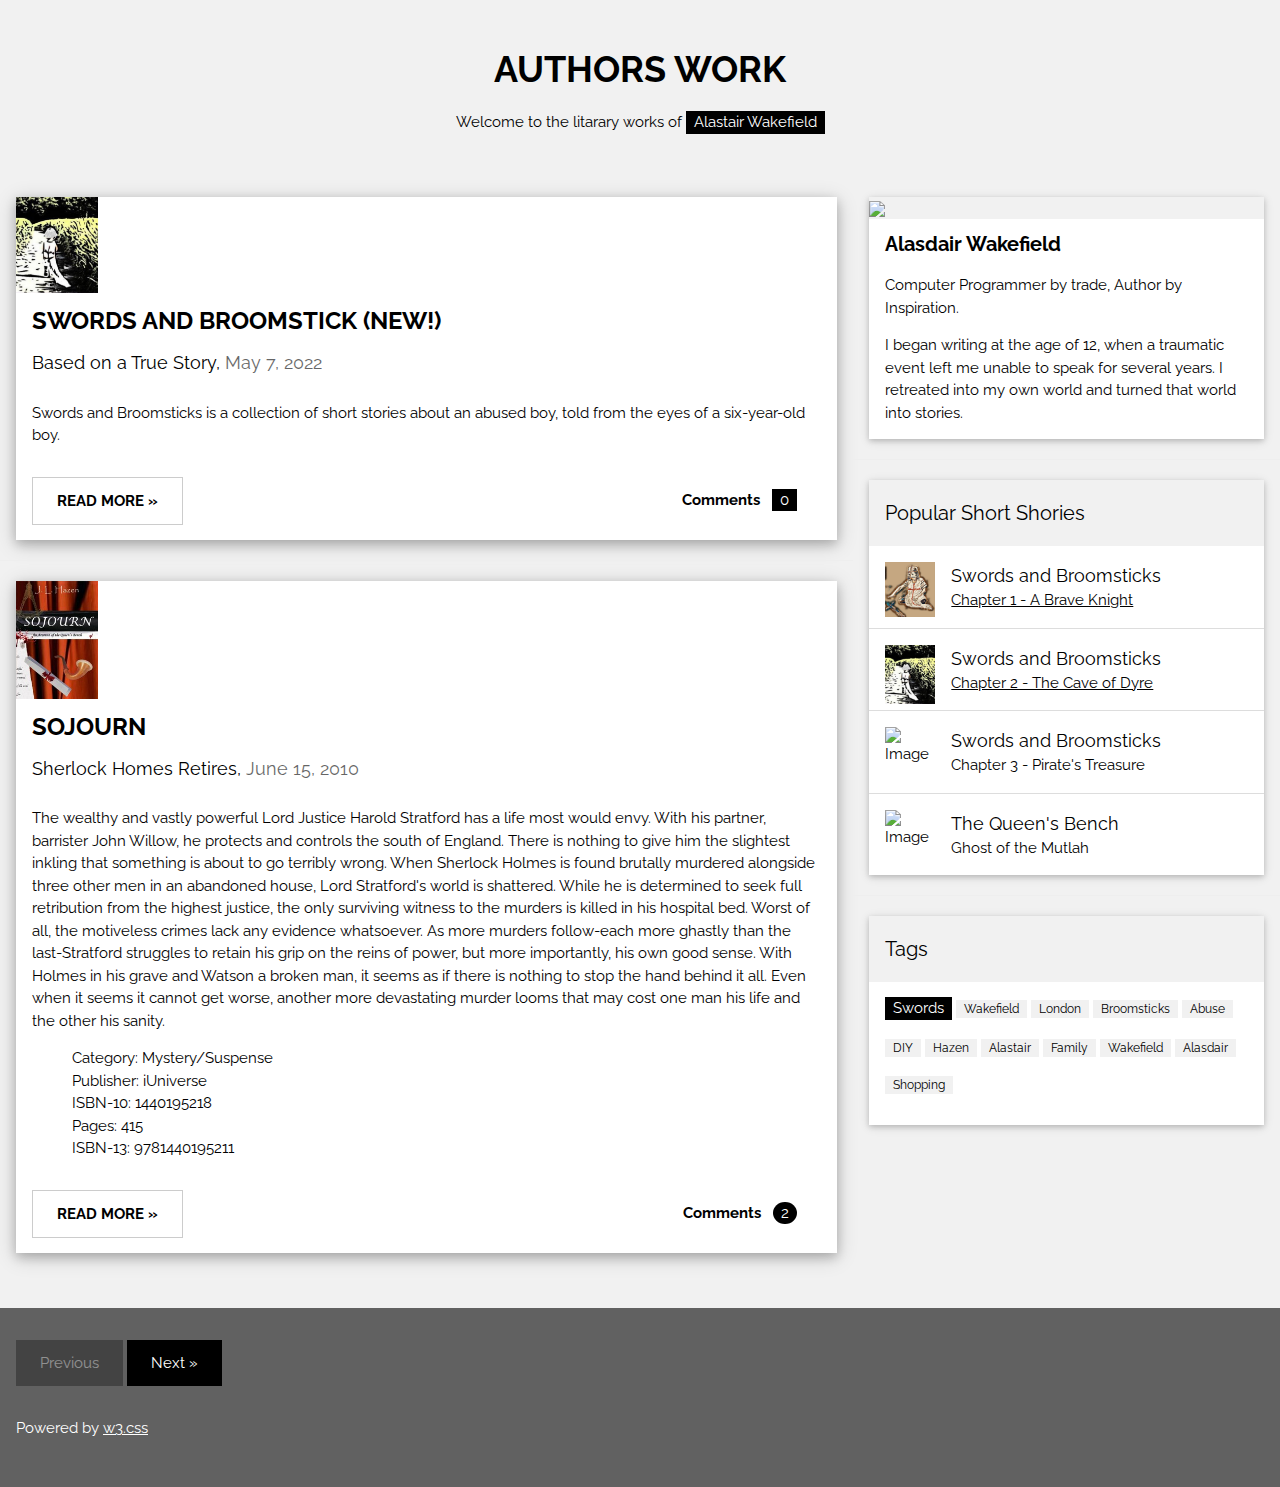
==== index.html @ b14f09b8 "Update index.html" ====
<!DOCTYPE html>
<html>
<head>
<title>Authors Work</title>
<meta charset="UTF-8">
<meta name="viewport" content="width=device-width, initial-scale=1">
<link rel="stylesheet" href="https://www.w3schools.com/w3css/4/w3.css">
<link rel="stylesheet" href="https://fonts.googleapis.com/css?family=Raleway">
<link rel="stylesheet" href="css/style.css">
<style>
body,h1,h2,h3,h4,h5 {font-family: "Raleway", sans-serif}
</style>
</head>
<body class="w3-light-grey">

<!-- w3-content defines a container for fixed size centered content, 
and is wrapped around the whole page content, except for the footer in this example -->
<div class="w3-content" style="max-width:1400px">

<!-- Header -->
<header class="w3-container w3-center w3-padding-32"> 
  <h1><b>AUTHORS WORK</b></h1>
  <p>Welcome to the litarary works of <span class="w3-tag">Alastair Wakefield</span></p>
</header>

<!-- Grid -->
<div class="w3-row">

<!-- Blog entries -->
<div class="w3-col l8 s12">
  <!-- Blog entry -->
  <div class="w3-card-4 w3-margin w3-white">
    <img src="Images/Cover.png" alt="CoverPage" style="width:10%">
    <div class="w3-container">
      <h3><b>SWORDS AND BROOMSTICK (NEW!)</b></h3>
      <h5>Based on a True Story, <span class="w3-opacity">May 7, 2022</span></h5>
    </div>

    <div class="w3-container">
      <p>Swords and Broomsticks is a collection of short stories about an abused boy, told from the eyes of a six-year-old boy.</p>
      <div class="w3-row">
        <div class="w3-col m8 s12">
          <p><button class="w3-button w3-padding-large w3-white w3-border"><b>READ MORE »</b></button></p>
        </div>
        <div class="w3-col m4 w3-hide-small">
          <p><span class="w3-padding-large w3-right"><b>Comments  </b> <span class="w3-tag">0</span></span></p>
        </div>
      </div>
    </div>
  </div>
  <hr>

  <!-- Blog entry -->
  <div class="w3-card-4 w3-margin w3-white">
  <img src="Images/SojournCover.jpg" alt="Sojourn" style="width:10%">
    <div class="w3-container">
      <h3><b>SOJOURN</b></h3>
      <h5>Sherlock Homes Retires, <span class="w3-opacity">June 15, 2010</span></h5>
    </div>

    <div class="w3-container">
      <p>The wealthy and vastly powerful Lord Justice Harold Stratford has a life most would envy. With his partner, barrister John Willow, he protects and controls the south of England. There is nothing to give him the slightest inkling that something is about to go terribly wrong.  When Sherlock Holmes is found brutally murdered alongside three other men in an abandoned house, Lord Stratford's world is shattered. While he is determined to seek full retribution from the highest justice, the only surviving witness to the murders is killed in his hospital bed. Worst of all, the motiveless crimes lack any evidence whatsoever. As more murders follow-each more ghastly than the last-Stratford struggles to retain his grip on the reins of power, but more importantly, his own good sense. With Holmes in his grave and Watson a broken man, it seems as if there is nothing to stop the hand behind it all.  Even when it seems it cannot get worse, another more devastating murder looms that may cost one man his life and the other his sanity.</p>
      <ul>
          <li>Category:  Mystery/Suspense</li>
          <li>Publisher: iUniverse</li>
          <li>ISBN-10:  1440195218</li>
          <li>Pages: 415</li>
          <li>ISBN-13: 9781440195211</li>
      </ul>
      <div class="w3-row">
        <div class="w3-col m8 s12">
          <p><button class="w3-button w3-padding-large w3-white w3-border"><b>READ MORE »</b></button></p>
        </div>
        <div class="w3-col m4 w3-hide-small">
          <p><span class="w3-padding-large w3-right"><b>Comments  </b> <span class="w3-badge">2</span></span></p>
        </div>
      </div>
    </div>
  </div>
<!-- END BLOG ENTRIES -->
</div>

<!-- Introduction menu -->
<div class="w3-col l4">
  <!-- About Card -->
  <div class="w3-card w3-margin w3-margin-top">
  <img src="/w3images/avatar_g.jpg" style="width:100%">
    <div class="w3-container w3-white">
      <h4><b>Alasdair Wakefield</b></h4>
      <p>Computer Programmer by trade, Author by Inspiration.</p>
      <p>I began writing at the age of 12, when a traumatic event left me unable to speak for several years. I retreated into my own world and turned that world into stories.</p>
    </div>
  </div><hr>
  
  <!-- Posts -->
  <div class="w3-card w3-margin">
    <div class="w3-container w3-padding">
      <h4>Popular Short Shories</h4>
    </div>
    <ul class="w3-ul w3-hoverable w3-white">
      <li class="w3-padding-16">
        <img src="Images/BrokenSword.jpg" alt="BrokenSword" class="w3-left w3-margin-right" style="width:50px">
        <span class="w3-large">Swords and Broomsticks</span><br>
        <a href="stories/SwordsAndBroomsticks/chapter1_BraveKnight.html"><span>Chapter 1 - A Brave Knight</span></a>
      </li>
      <li class="w3-padding-16">
        <img src="Images/pic1.png" alt="Image" class="w3-left w3-margin-right" style="width:50px">
        <span class="w3-large">Swords and Broomsticks</span><br>
        <a href="stories/SwordsAndBroomsticks/chapter2_CaveOfDyre.html"><span>Chapter 2 - The Cave of Dyre</span></a>
      </li> 
      <li class="w3-padding-16">
        <img src="/w3images/skies.jpg" alt="Image" class="w3-left w3-margin-right" style="width:50px">
        <span class="w3-large">Swords and Broomsticks</span><br>
        <span>Chapter 3 - Pirate's Treasure</span>
      </li>   
      <li class="w3-padding-16 w3-hide-medium w3-hide-small">
        <img src="/w3images/rock.jpg" alt="Image" class="w3-left w3-margin-right" style="width:50px">
        <span class="w3-large">The Queen's Bench</span><br>
        <span>Ghost of the Mutlah</span>
      </li>  
    </ul>
  </div>
  <hr> 
 
  <!-- Labels / tags -->
  <div class="w3-card w3-margin">
    <div class="w3-container w3-padding">
      <h4>Tags</h4>
    </div>
    <div class="w3-container w3-white">
    <p><span class="w3-tag w3-black w3-margin-bottom">Swords</span> <span class="w3-tag w3-light-grey w3-small w3-margin-bottom">Wakefield</span> <span class="w3-tag w3-light-grey w3-small w3-margin-bottom">London</span>
      <span class="w3-tag w3-light-grey w3-small w3-margin-bottom">Broomsticks</span> <span class="w3-tag w3-light-grey w3-small w3-margin-bottom">Abuse</span> <span class="w3-tag w3-light-grey w3-small w3-margin-bottom">DIY</span>
      <span class="w3-tag w3-light-grey w3-small w3-margin-bottom">Hazen</span> <span class="w3-tag w3-light-grey w3-small w3-margin-bottom">Alastair</span> <span class="w3-tag w3-light-grey w3-small w3-margin-bottom">Family</span>
      <span class="w3-tag w3-light-grey w3-small w3-margin-bottom">Wakefield</span> <span class="w3-tag w3-light-grey w3-small w3-margin-bottom">Alasdair</span> <span class="w3-tag w3-light-grey w3-small w3-margin-bottom">Shopping</span>
    </p>
    </div>
  </div>
  
<!-- END Introduction Menu -->
</div>

<!-- END GRID -->
</div><br>

<!-- END w3-content -->
</div>

<!-- Footer -->
<footer class="w3-container w3-dark-grey w3-padding-32 w3-margin-top">
  <button class="w3-button w3-black w3-disabled w3-padding-large w3-margin-bottom">Previous</button>
  <button class="w3-button w3-black w3-padding-large w3-margin-bottom">Next »</button>
  <p>Powered by <a href="https://www.w3schools.com/w3css/default.asp" target="_blank">w3.css</a></p>
</footer>

</body>
</html>
---- css/style.css ----
ul {
    list-style: none;
}
.center {
    margin: auto;
    width: 50%;
    padding: 10px;
  }
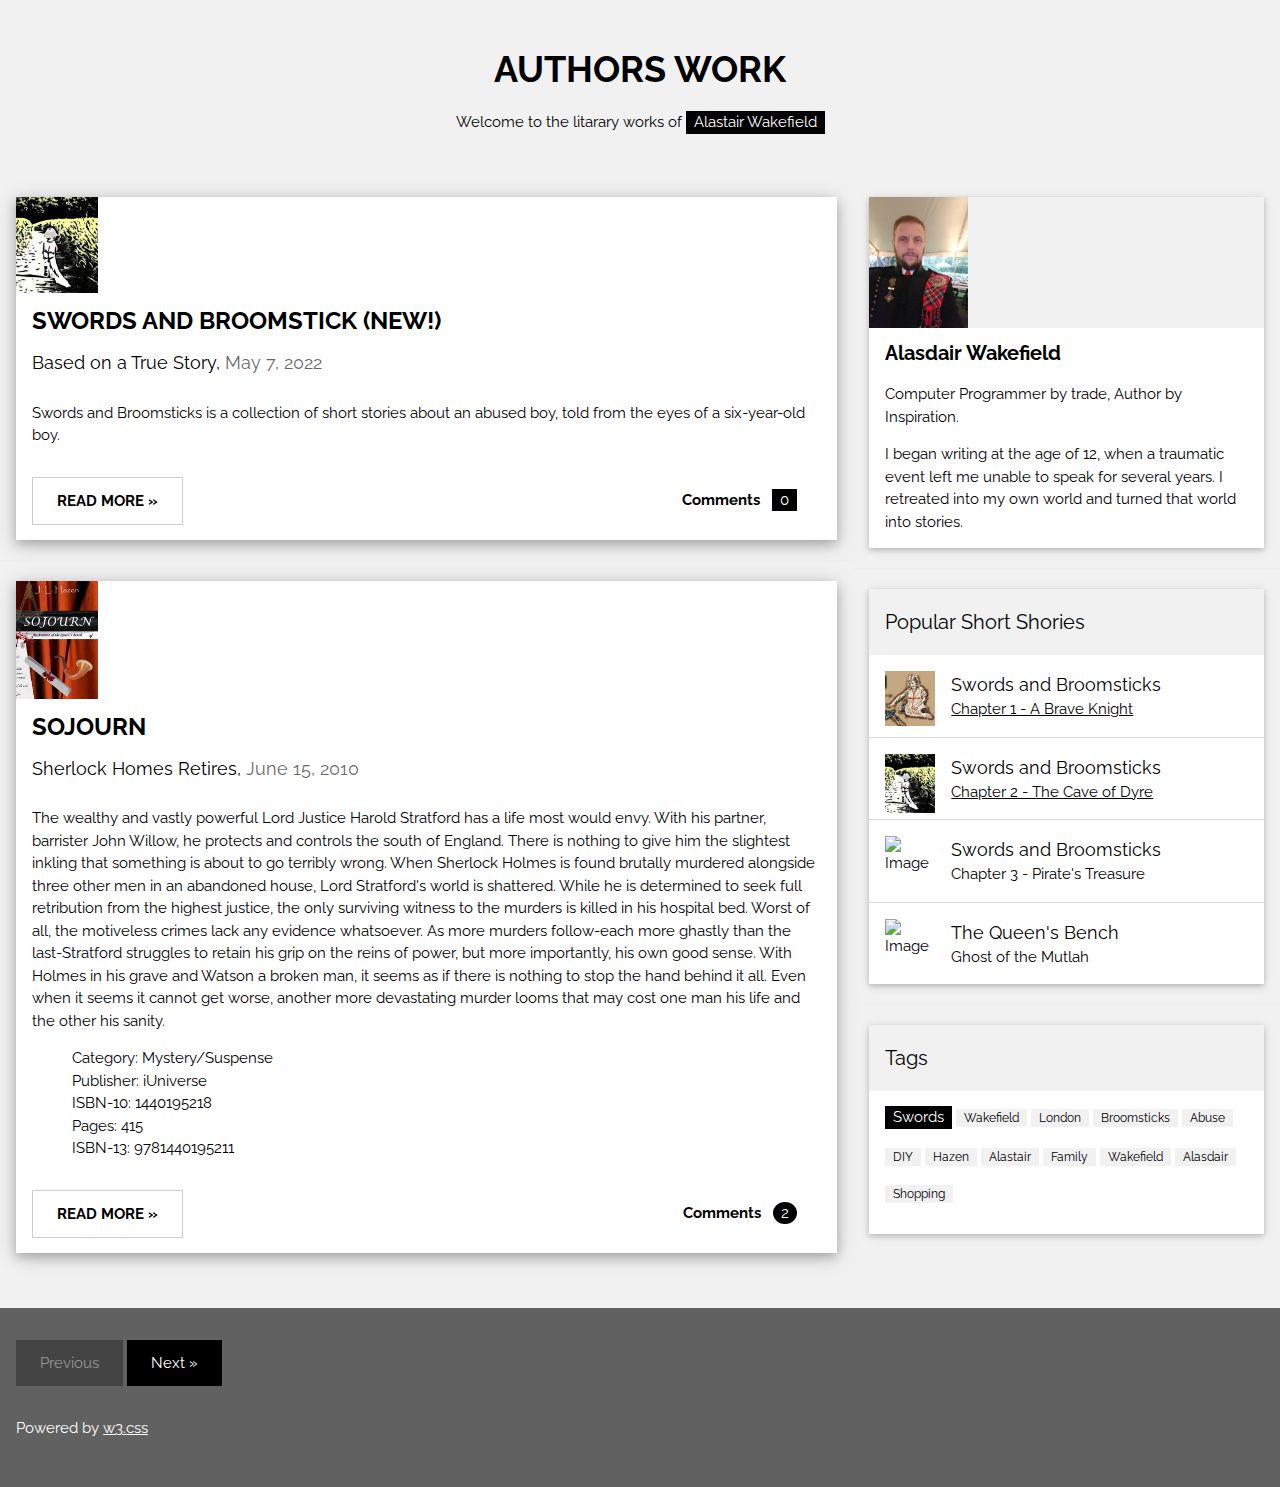
==== commit 26285df2: "Update index.html" ====
--- a/index.html
+++ b/index.html
@@ -84,7 +84,7 @@
 <div class="w3-col l4">
   <!-- About Card -->
   <div class="w3-card w3-margin w3-margin-top">
-  <img src="/w3images/avatar_g.jpg" style="width:100%">
+  <img src="Images/profilePic.jpg" style="width:25%">
     <div class="w3-container w3-white">
       <h4><b>Alasdair Wakefield</b></h4>
       <p>Computer Programmer by trade, Author by Inspiration.</p>
--- a/css/style.css
+++ b/css/style.css
@@ -6,3 +6,6 @@
     width: 50%;
     padding: 10px;
   }
+p.a {
+  text-indent: 50px;
+}
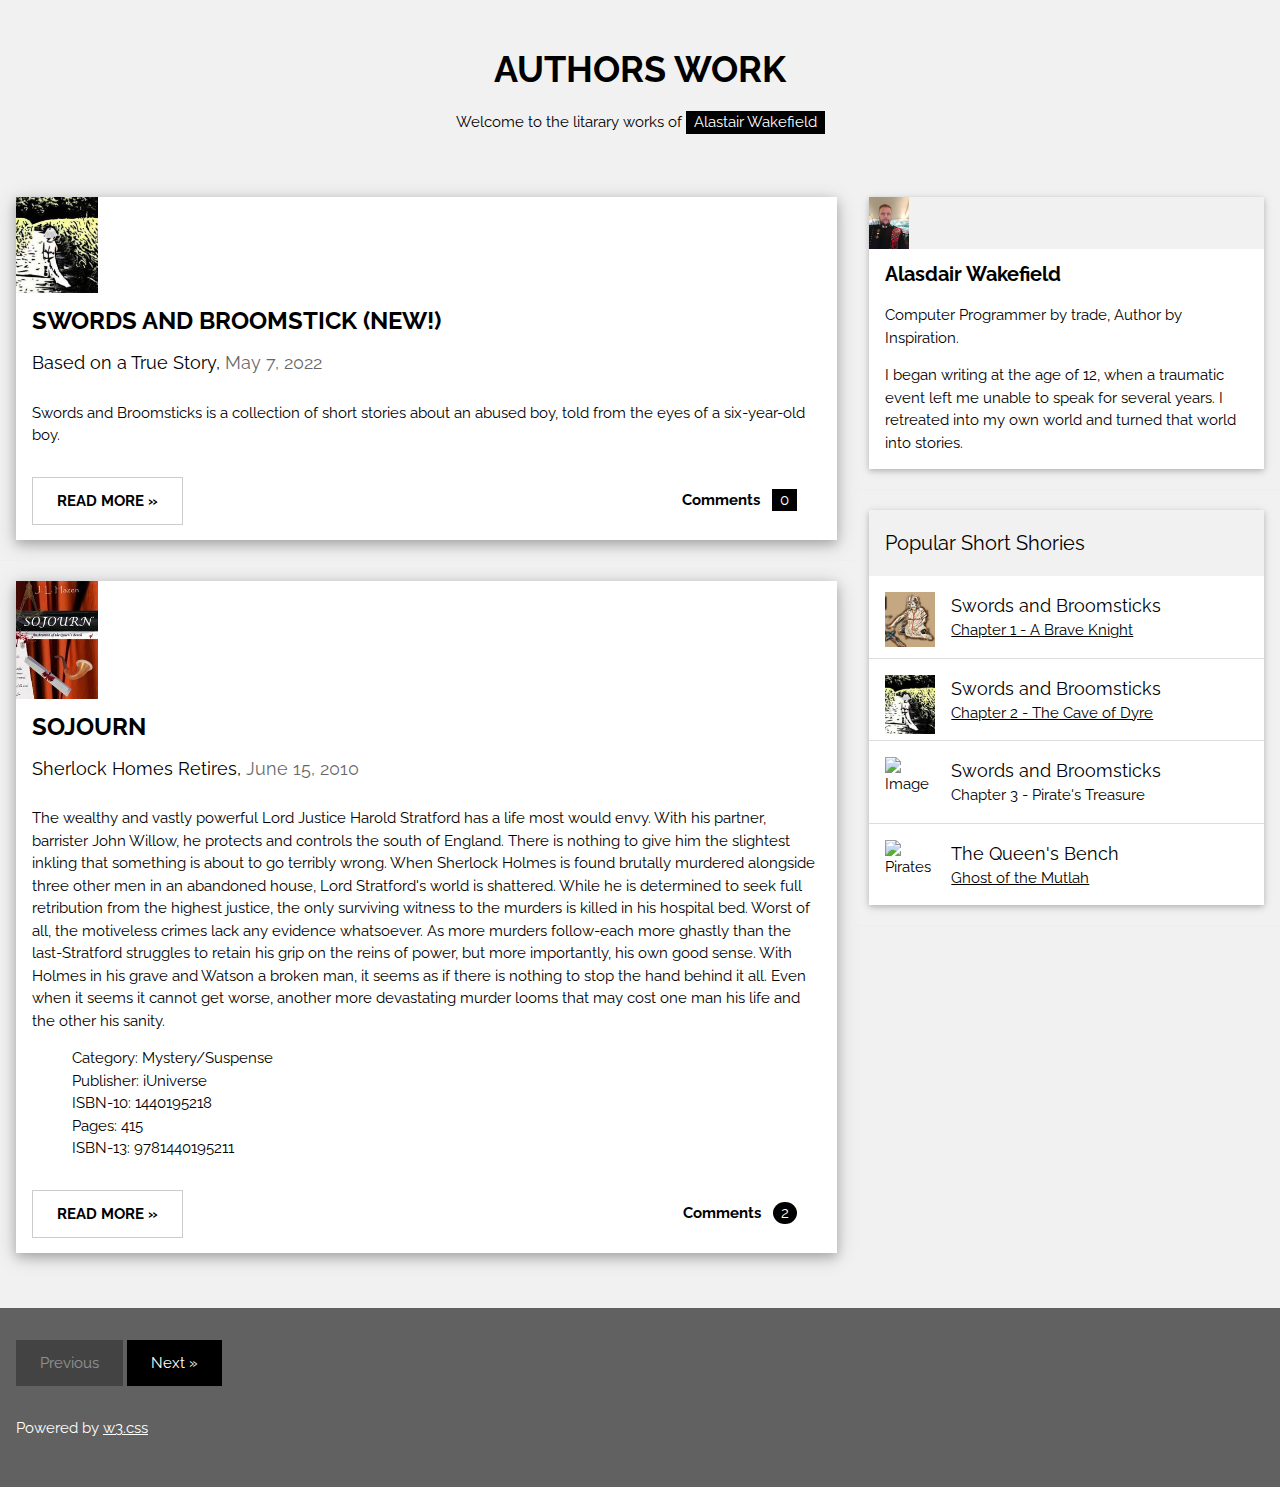
==== commit e2db3aad: "Update index.html" ====
--- a/index.html
+++ b/index.html
@@ -84,7 +84,7 @@
 <div class="w3-col l4">
   <!-- About Card -->
   <div class="w3-card w3-margin w3-margin-top">
-  <img src="Images/profilePic.jpg" style="width:25%">
+  <img src="Images/profilePic.jpg" style="width:10%">
     <div class="w3-container w3-white">
       <h4><b>Alasdair Wakefield</b></h4>
       <p>Computer Programmer by trade, Author by Inspiration.</p>
@@ -114,16 +114,16 @@
         <span>Chapter 3 - Pirate's Treasure</span>
       </li>   
       <li class="w3-padding-16 w3-hide-medium w3-hide-small">
-        <img src="/w3images/rock.jpg" alt="Image" class="w3-left w3-margin-right" style="width:50px">
+        <img src="Images/pirates.jpg" alt="Pirates" class="w3-left w3-margin-right" style="width:50px">
         <span class="w3-large">The Queen's Bench</span><br>
-        <span>Ghost of the Mutlah</span>
+       <a href="stories/QueensBench/2ndGen/GhostOfTheMutlah.html"><span>Ghost of the Mutlah</span></a>
       </li>  
     </ul>
   </div>
   <hr> 
  
   <!-- Labels / tags -->
-  <div class="w3-card w3-margin">
+  <!-- <div class="w3-card w3-margin">
     <div class="w3-container w3-padding">
       <h4>Tags</h4>
     </div>
@@ -134,7 +134,7 @@
       <span class="w3-tag w3-light-grey w3-small w3-margin-bottom">Wakefield</span> <span class="w3-tag w3-light-grey w3-small w3-margin-bottom">Alasdair</span> <span class="w3-tag w3-light-grey w3-small w3-margin-bottom">Shopping</span>
     </p>
     </div>
-  </div>
+  </div> -->
   
 <!-- END Introduction Menu -->
 </div>
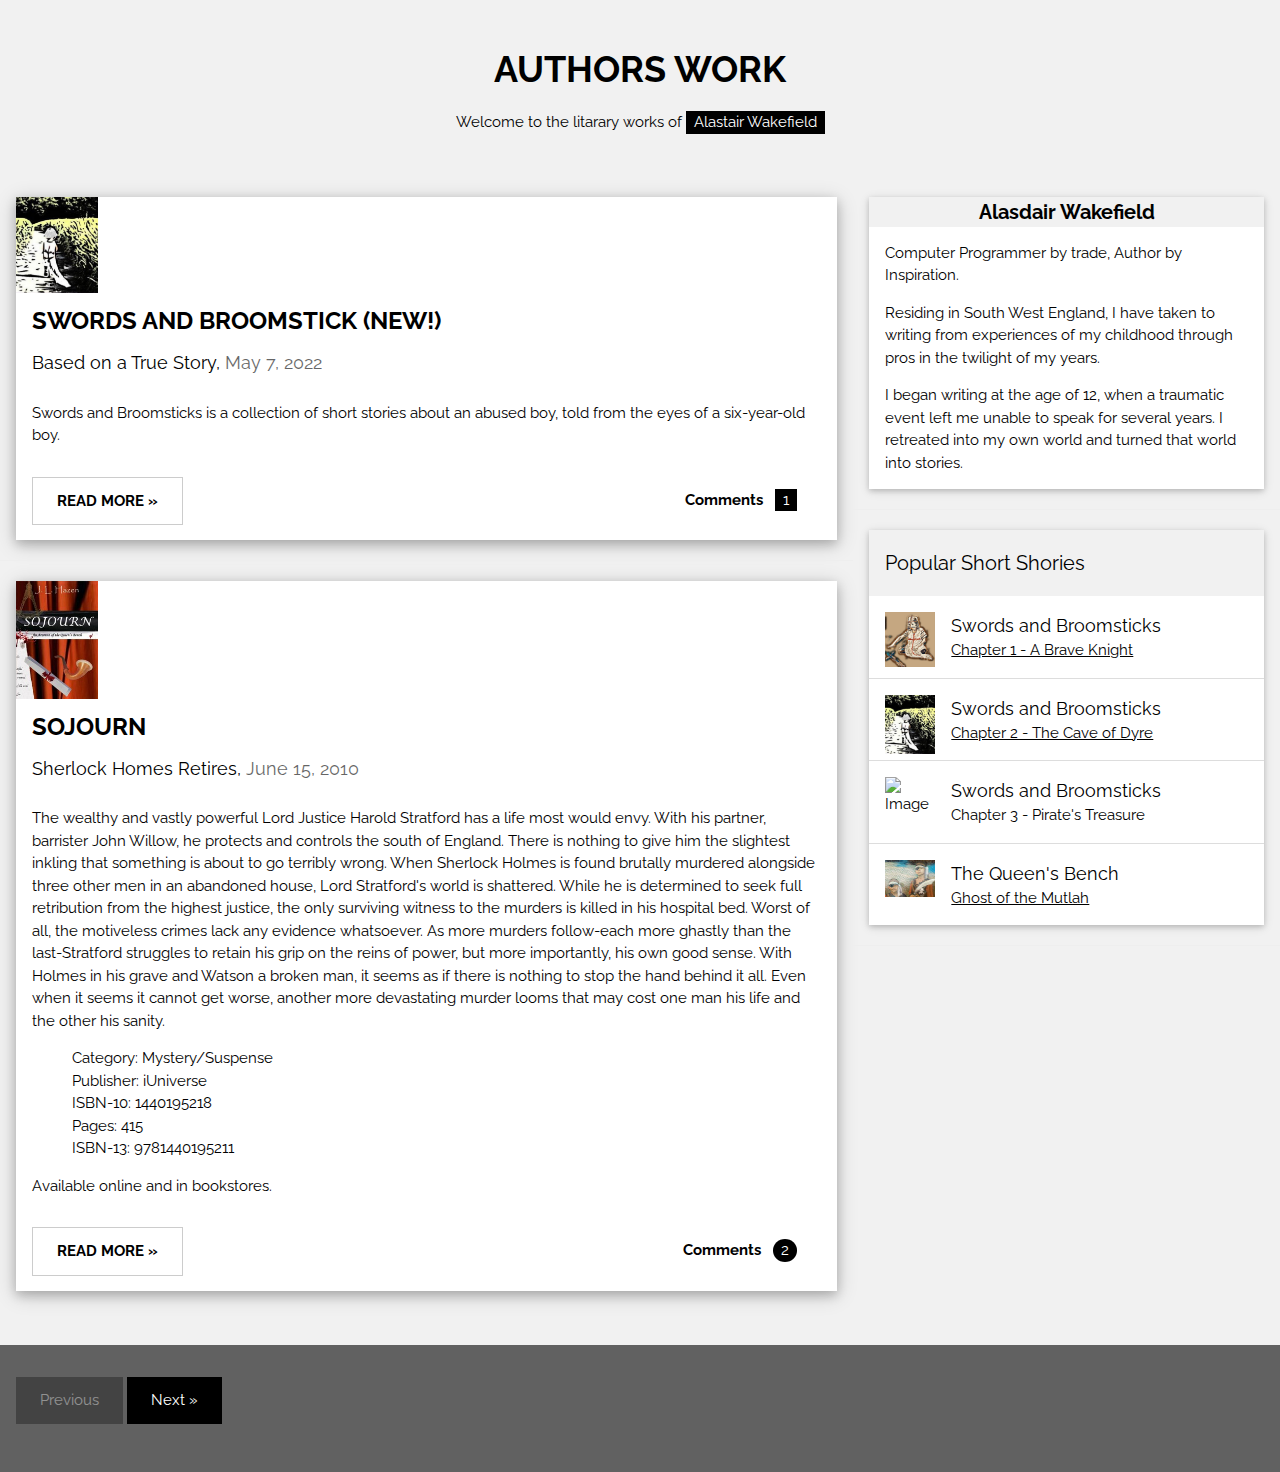
==== commit eed43f92: "Update index.html" ====
--- a/index.html
+++ b/index.html
@@ -40,10 +40,12 @@
       <p>Swords and Broomsticks is a collection of short stories about an abused boy, told from the eyes of a six-year-old boy.</p>
       <div class="w3-row">
         <div class="w3-col m8 s12">
-          <p><button class="w3-button w3-padding-large w3-white w3-border"><b>READ MORE »</b></button></p>
+          <!--<p><button class="w3-button w3-padding-large w3-white w3-border"><b>READ MORE »</b></button></p>-->
+          <p><button class="w3-button w3-padding-large w3-white w3-border" onclick="myFunction()"><b>READ MORE »</b></button></p>
+          <div id="myDIV"></div>
         </div>
         <div class="w3-col m4 w3-hide-small">
-          <p><span class="w3-padding-large w3-right"><b>Comments  </b> <span class="w3-tag">0</span></span></p>
+          <p><span class="w3-padding-large w3-right"><b>Comments  </b> <span class="w3-tag">1</span></span></p>
         </div>
       </div>
     </div>
@@ -67,6 +69,7 @@
           <li>Pages: 415</li>
           <li>ISBN-13: 9781440195211</li>
       </ul>
+      <p>Available online and in bookstores.</p>
       <div class="w3-row">
         <div class="w3-col m8 s12">
           <p><button class="w3-button w3-padding-large w3-white w3-border"><b>READ MORE »</b></button></p>
@@ -84,10 +87,11 @@
 <div class="w3-col l4">
   <!-- About Card -->
   <div class="w3-card w3-margin w3-margin-top">
-  <img src="Images/profilePic.jpg" style="width:10%">
+  <!--<img src="Images/profilePic.jpg" style="width:10%">-->
+    <h4 class="center"><b>Alasdair Wakefield</b></h4>
     <div class="w3-container w3-white">
-      <h4><b>Alasdair Wakefield</b></h4>
       <p>Computer Programmer by trade, Author by Inspiration.</p>
+      <p>Residing in South West England, I have taken to writing from experiences of my childhood through pros in the twilight of my years.</p>
       <p>I began writing at the age of 12, when a traumatic event left me unable to speak for several years. I retreated into my own world and turned that world into stories.</p>
     </div>
   </div><hr>
@@ -149,8 +153,18 @@
 <footer class="w3-container w3-dark-grey w3-padding-32 w3-margin-top">
   <button class="w3-button w3-black w3-disabled w3-padding-large w3-margin-bottom">Previous</button>
   <button class="w3-button w3-black w3-padding-large w3-margin-bottom">Next »</button>
-  <p>Powered by <a href="https://www.w3schools.com/w3css/default.asp" target="_blank">w3.css</a></p>
-</footer>
+  </footer>
+
+<script>
+  function myFunction() {
+    var x = document.getElementById("myDIV");
+    if (x.innerHTML === "") {
+      x.innerHTML = "Swords and Broomsticks is a series of short stories based on growing up abused and how that is percieved from the eyes of a six-year-old boy. If you are a child reading these stories you will only see the fun. If, however, you read them as an adult you will find hidden suggestions of abuse. Like any small boy, Neville sees people from the surface only. Mr Dyre suspects Neville is being abused and tries to help, but Neville finds his physical appearance scary, so he fears him. The dragon Neville lives with, on the other hand, is the cause of much of his abuse, and yet Neville is protective of her, as most children are of their abuser. As the stories continue, the reader will find that Neville's dragon is not the only one to abuse him. People turn out to be something they are not, hurting him far worse than his dragon.";
+    } else {
+      x.innerHTML = "";
+    }
+  }
+  </script>
 
 </body>
 </html>
--- a/css/style.css
+++ b/css/style.css
@@ -3,9 +3,16 @@
 }
 .center {
     margin: auto;
-    width: 50%;
-    padding: 10px;
+    text-align: center;
   }
-p.a {
-  text-indent: 50px;
-}
+  p.indented {
+    text-indent: 50px;
+  }
+  .floatRight {
+    float: right;
+    padding-left: 20px;
+  }
+  .floatLeft {
+    float: left;
+    padding-right: 20px;
+  }
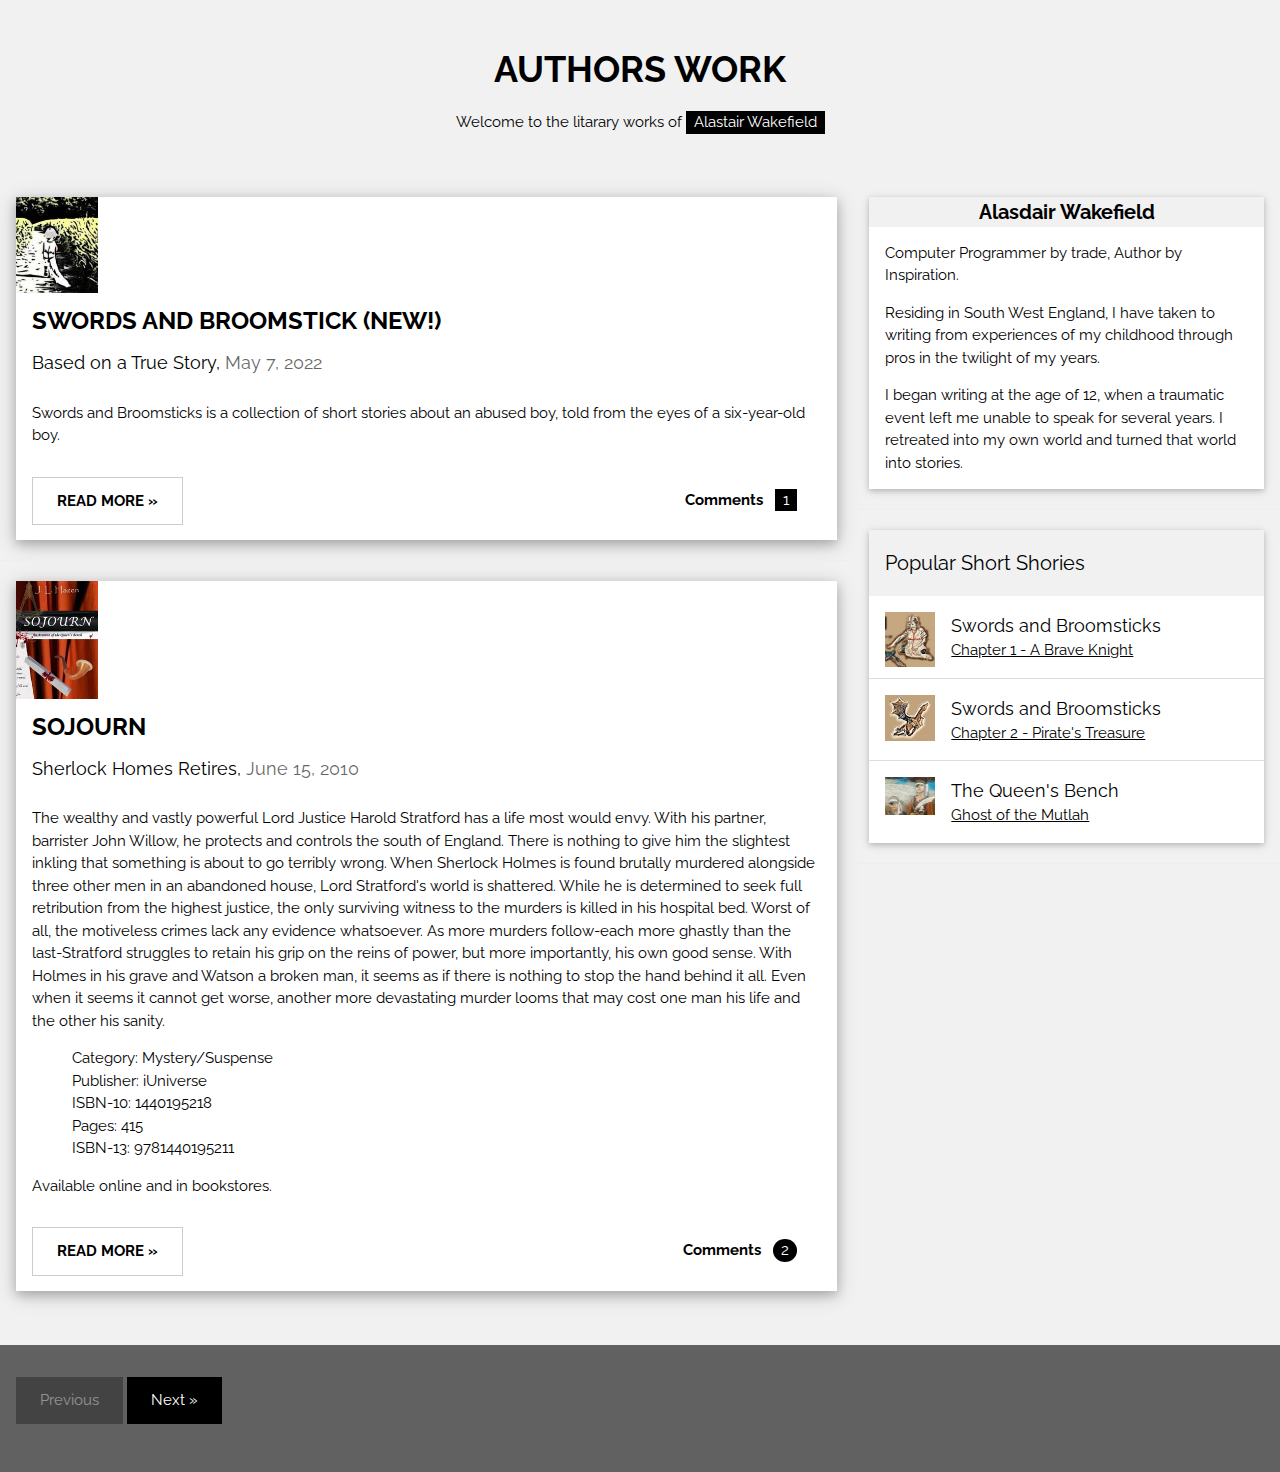
==== commit a9fdabce: "Update index.html" ====
--- a/index.html
+++ b/index.html
@@ -108,14 +108,9 @@
         <a href="stories/SwordsAndBroomsticks/chapter1_BraveKnight.html"><span>Chapter 1 - A Brave Knight</span></a>
       </li>
       <li class="w3-padding-16">
-        <img src="Images/pic1.png" alt="Image" class="w3-left w3-margin-right" style="width:50px">
+        <img src="Images/blue dragon.png" alt="Image" class="w3-left w3-margin-right" style="width:50px">
         <span class="w3-large">Swords and Broomsticks</span><br>
-        <a href="stories/SwordsAndBroomsticks/chapter2_CaveOfDyre.html"><span>Chapter 2 - The Cave of Dyre</span></a>
-      </li> 
-      <li class="w3-padding-16">
-        <img src="/w3images/skies.jpg" alt="Image" class="w3-left w3-margin-right" style="width:50px">
-        <span class="w3-large">Swords and Broomsticks</span><br>
-        <span>Chapter 3 - Pirate's Treasure</span>
+        <a href="stories/SwordsAndBroomsticks/chapter3_PirateTreasure.html"><span>Chapter 2 - Pirate's Treasure</span></a>
       </li>   
       <li class="w3-padding-16 w3-hide-medium w3-hide-small">
         <img src="Images/pirates.jpg" alt="Pirates" class="w3-left w3-margin-right" style="width:50px">
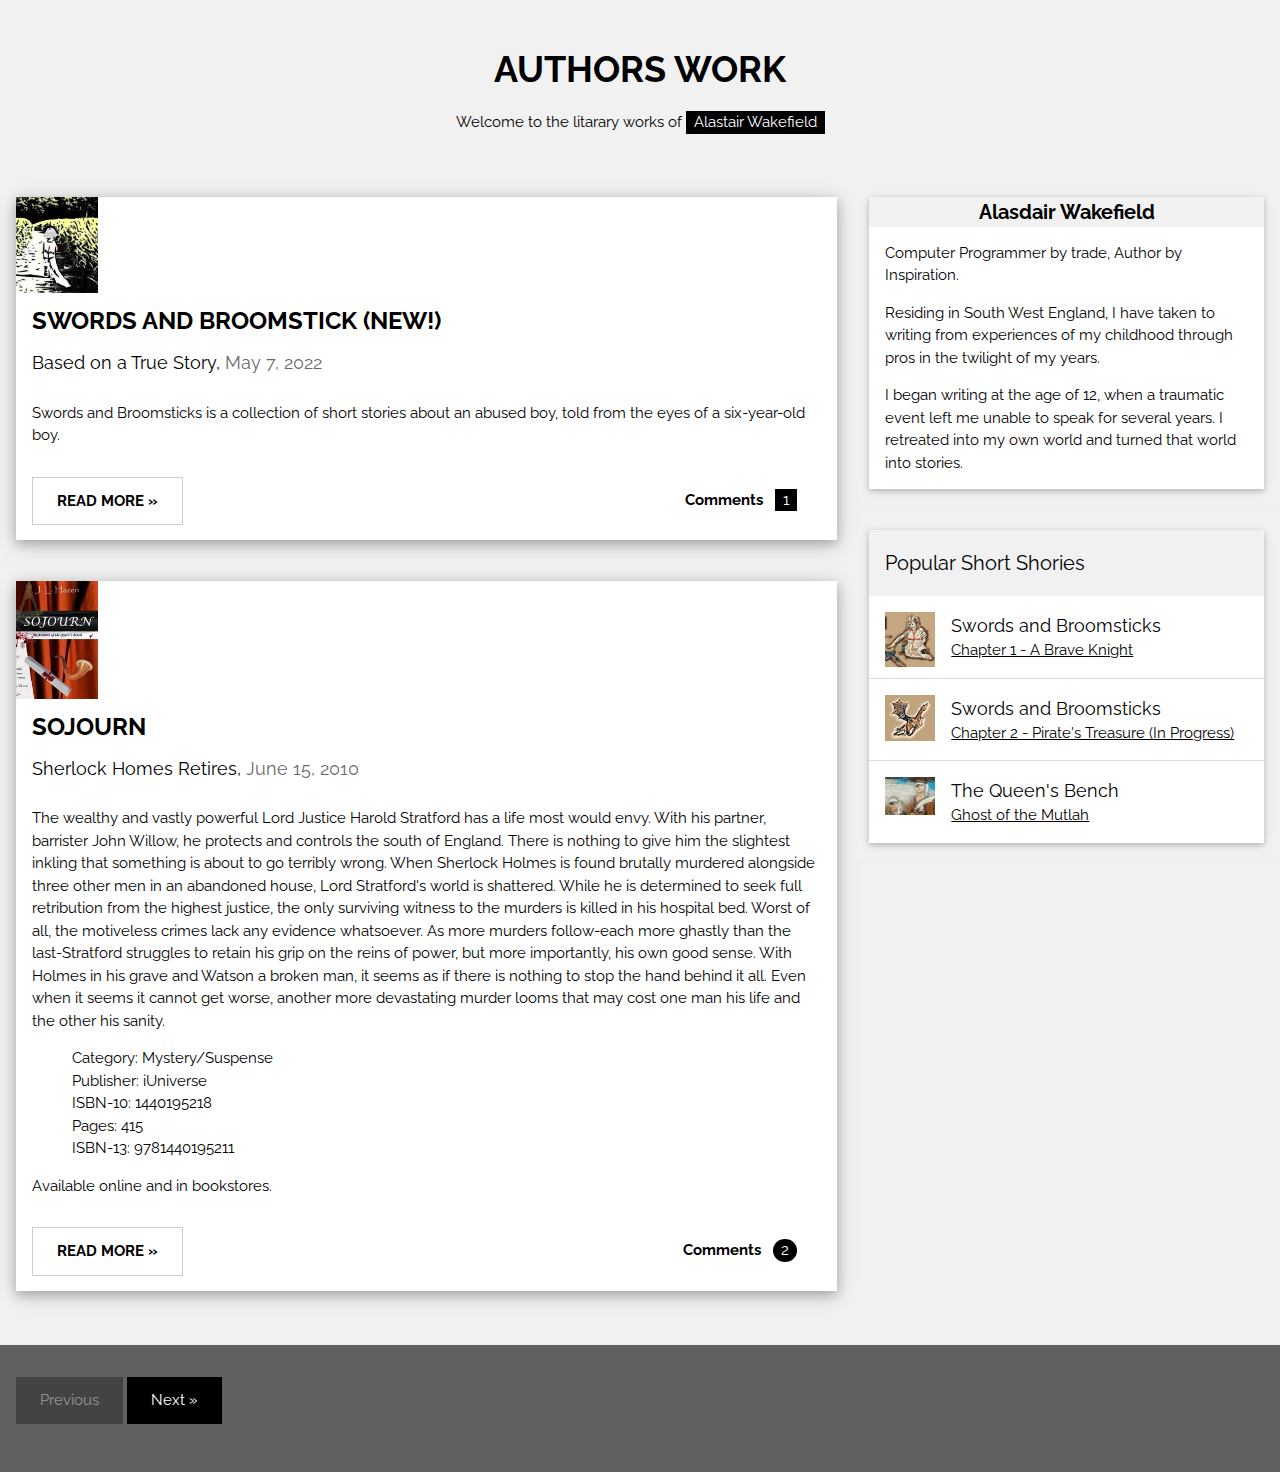
==== commit 8a76c623: "Update index.html" ====
--- a/index.html
+++ b/index.html
@@ -110,7 +110,7 @@
       <li class="w3-padding-16">
         <img src="Images/blue dragon.png" alt="Image" class="w3-left w3-margin-right" style="width:50px">
         <span class="w3-large">Swords and Broomsticks</span><br>
-        <a href="stories/SwordsAndBroomsticks/chapter3_PirateTreasure.html"><span>Chapter 2 - Pirate's Treasure</span></a>
+        <a href="stories/SwordsAndBroomsticks/chapter2_PirateTreasure.html"><span>Chapter 2 - Pirate's Treasure (In Progress)</span></a>
       </li>   
       <li class="w3-padding-16 w3-hide-medium w3-hide-small">
         <img src="Images/pirates.jpg" alt="Pirates" class="w3-left w3-margin-right" style="width:50px">
